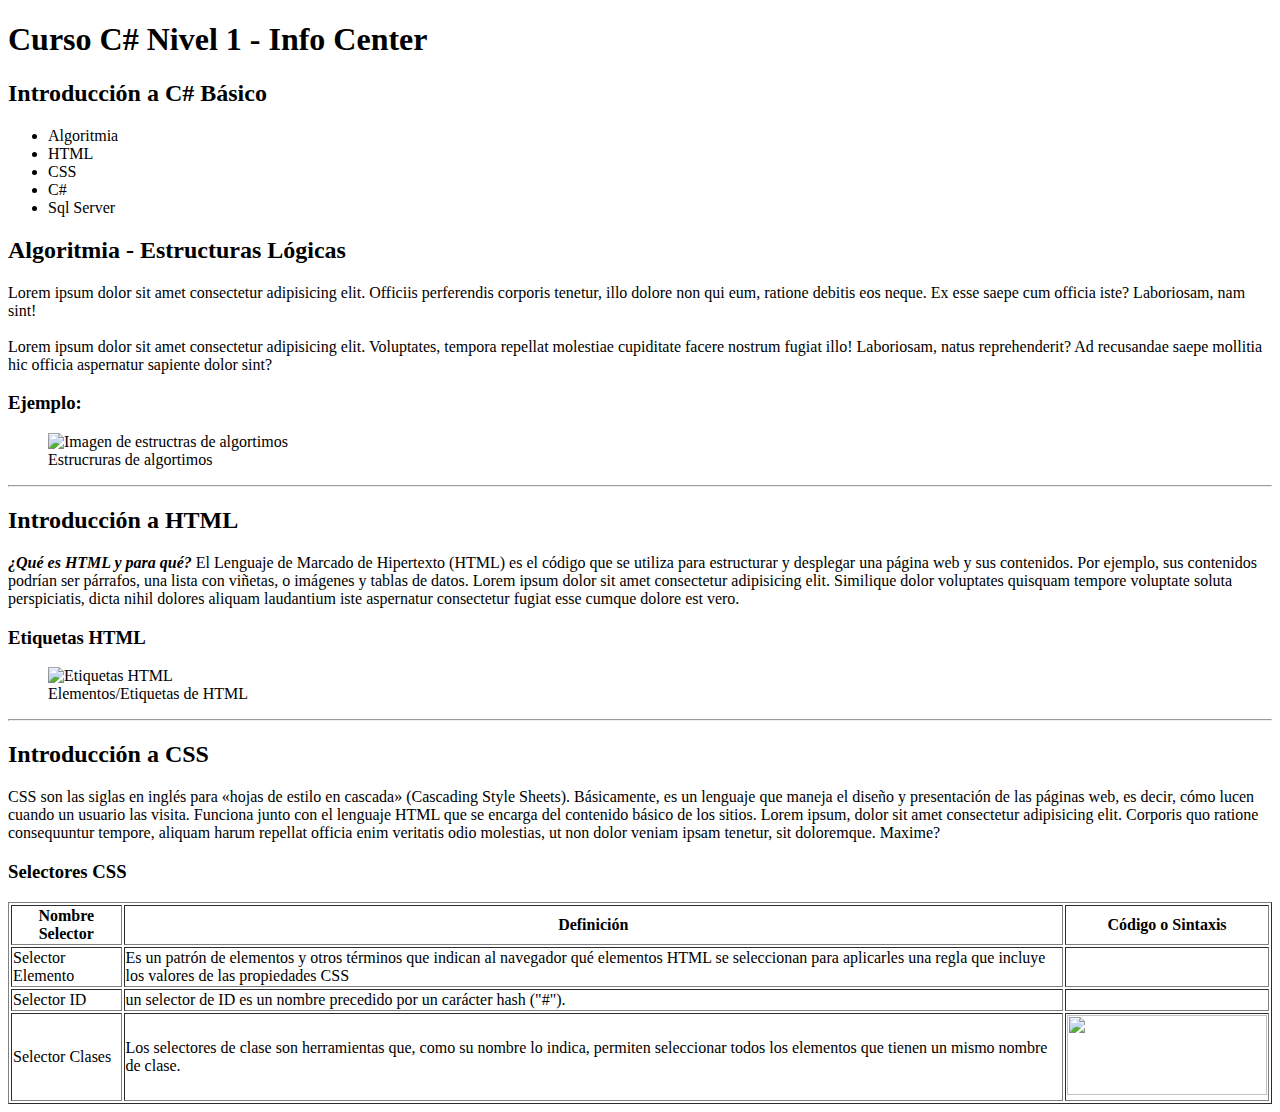
==== html5/index.html @ 6a5def7c "Registro de primeras clases sin C#" ====
<!DOCTYPE html> <!-- Estándar de HTML 5.-->

<html>

 

<head>

    <!-- matadatos -->

    <meta charset="UTF-8"> <!-- Caracteres espediales del español (ñ, tilde) -->

    <meta name="description" content="Curso C# Nivel 1"> <!--descrpción de la pagina web-->

    <meta name="keywords" content="C#, CSharp, Algoritmia, HTML, CSS"> <!--palabras clave de la pagina web-->

    <meta name="viewport" content="width=device-width, initial-scale=1.0">

    <!-- title titulo pagina - pestaña -->

    <title>Curso C# Nivel 1</title>

    <!-- favicon icono representa la pagina - pestaña-->

    <link rel="shortcut icon" href="img/logo.png" type="image/x-icon">

    <!-- style Estilos directos de CSS -->

    <style>

        /*estilos css*/

    </style>

    <!-- link Archivos o configuraciones, librerias -->

    <link rel="stylesheet" href="style.css">

    <!-- script Archivos javascript, librerias -->

    <script src=""> </script>

</head>

 

<body>

    <header>

        <!-- cabecera pag web -->

        <!-- etiqueta de titulos h1, h2, h3, h4, h5, h6 -->

        <h1> Curso C# Nivel 1 - Info Center </h1>

        <h2>Introducción a C# Básico</h2>

    </header>

    <nav>

        <!-- barra de navegación -->

        <!-- listas ol lista ordenada (numeración) / ul lista sin orden (viñetas) -->

        <ul>

            <li>Algoritmia</li>

            <li>HTML</li>

            <li>CSS</li>

            <li>C#</li>

            <li>Sql Server</li>

        </ul>

    </nav>

    <main>

        <!-- contenido principal -->

        <section>

            <article>

                <h2>Algoritmia - Estructuras Lógicas</h2>

                <!-- etiqueta de texto o parrafos -->

                <p>

                    Lorem ipsum dolor sit amet consectetur adipisicing elit.

                    Officiis perferendis corporis tenetur, illo dolore non qui

                    eum, ratione debitis eos neque. Ex esse saepe cum officia

                    iste? Laboriosam, nam sint! <br/> <br>

                    Lorem ipsum dolor sit amet consectetur adipisicing elit.

                    Voluptates, tempora repellat molestiae cupiditate facere

                    nostrum fugiat illo! Laboriosam, natus reprehenderit? Ad

                    recusandae saepe mollitia hic officia aspernatur sapiente

                    dolor sint?

                </p>

                <h3>Ejemplo:</h3>

                <figure>

                    <!-- img etiqueta para agregar imagenes src source origen o fuente-->

                    <!-- alt texto alternativo - width ancho height alto -->

                    <img src="img/estructura_algoritmica.gif" width="300px" alt="Imagen de estructras de algortimos">

                    <figcaption>Estrucruras de algortimos</figcaption>

                </figure>

            </article>

            <hr>

            <article>

                <h2>Introducción a HTML</h2>

                <p>

                    <!-- <i> <em> italica - <strong> y <b> negrita -->

                    <strong><em>¿Qué es HTML y para qué?</em></strong>

                    El Lenguaje de Marcado de Hipertexto (HTML) es el código que se utiliza para estructurar y desplegar una página web y sus contenidos. Por ejemplo, sus contenidos podrían ser párrafos, una lista con viñetas, o imágenes y tablas de datos.

                    Lorem ipsum dolor sit amet consectetur adipisicing elit. Similique dolor voluptates quisquam tempore voluptate soluta perspiciatis, dicta nihil dolores aliquam laudantium iste aspernatur consectetur fugiat esse cumque dolore est vero.

                    <!-- alt + z acomodar el parrafo lorem -->

                </p>

                <h3>Etiquetas HTML</h3>

                <figure>

                    <img src="img/etiquetasHTML.jpg" width="400px" alt="Etiquetas HTML">

                    <figcaption>Elementos/Etiquetas de HTML</figcaption>

                </figure>

            </article>

            <hr>

            <article>

                <h2>Introducción a CSS</h2>

                <p>

                    CSS son las siglas en inglés para «hojas de estilo en cascada» (Cascading Style Sheets). Básicamente, es un lenguaje que maneja el diseño y presentación de las páginas web, es decir, cómo lucen cuando un usuario las visita. Funciona junto con el lenguaje HTML que se encarga del contenido básico de los sitios.

                    Lorem ipsum, dolor sit amet consectetur adipisicing elit. Corporis quo ratione consequuntur tempore, aliquam harum repellat officia enim veritatis odio molestias, ut non dolor veniam ipsam tenetur, sit doloremque. Maxime?

                </p>

                <h3>Selectores CSS</h3>

                <table border="1px">

                    <thead>

                        <tr>

                            <th>Nombre Selector</th>

                            <th>Definición</th>

                            <th>Código o Sintaxis</th>

                        </tr>

                    </thead>

                    <tbody>

                        <tr>

                            <td>Selector Elemento</td>

                            <td>Es un patrón de elementos y otros términos que indican al navegador qué elementos HTML se seleccionan para aplicarles una regla que incluye los valores de las propiedades CSS</td>

                            <td>

                                <img src="img/selectorElemetno.jpg" width="200px" alt="">

                            </td>

                        </tr>

                        <tr>

                            <td>Selector ID</td>

                            <td>un selector de ID es un nombre precedido por un carácter hash ("#"). </td>

                            <td>

                                <img src="img/idselector.png" width="200px" alt="">

                            </td>

                        </tr>

                        <tr>

                            <td>Selector Clases</td>

                            <td>Los selectores de clase son herramientas que, como su nombre lo indica, permiten seleccionar todos los elementos que tienen un mismo nombre de clase.</td>

                            <td>

                                <img src="img/selectorclass.svg" width="200px" height="80px" alt="">

                            </td>

                        </tr>

                    </tbody>

                </table>

            </article>

        </section>

 

    </main>

    <footer>

        <!-- pie de pagina web -->

    </footer>

</body>

 

</html>
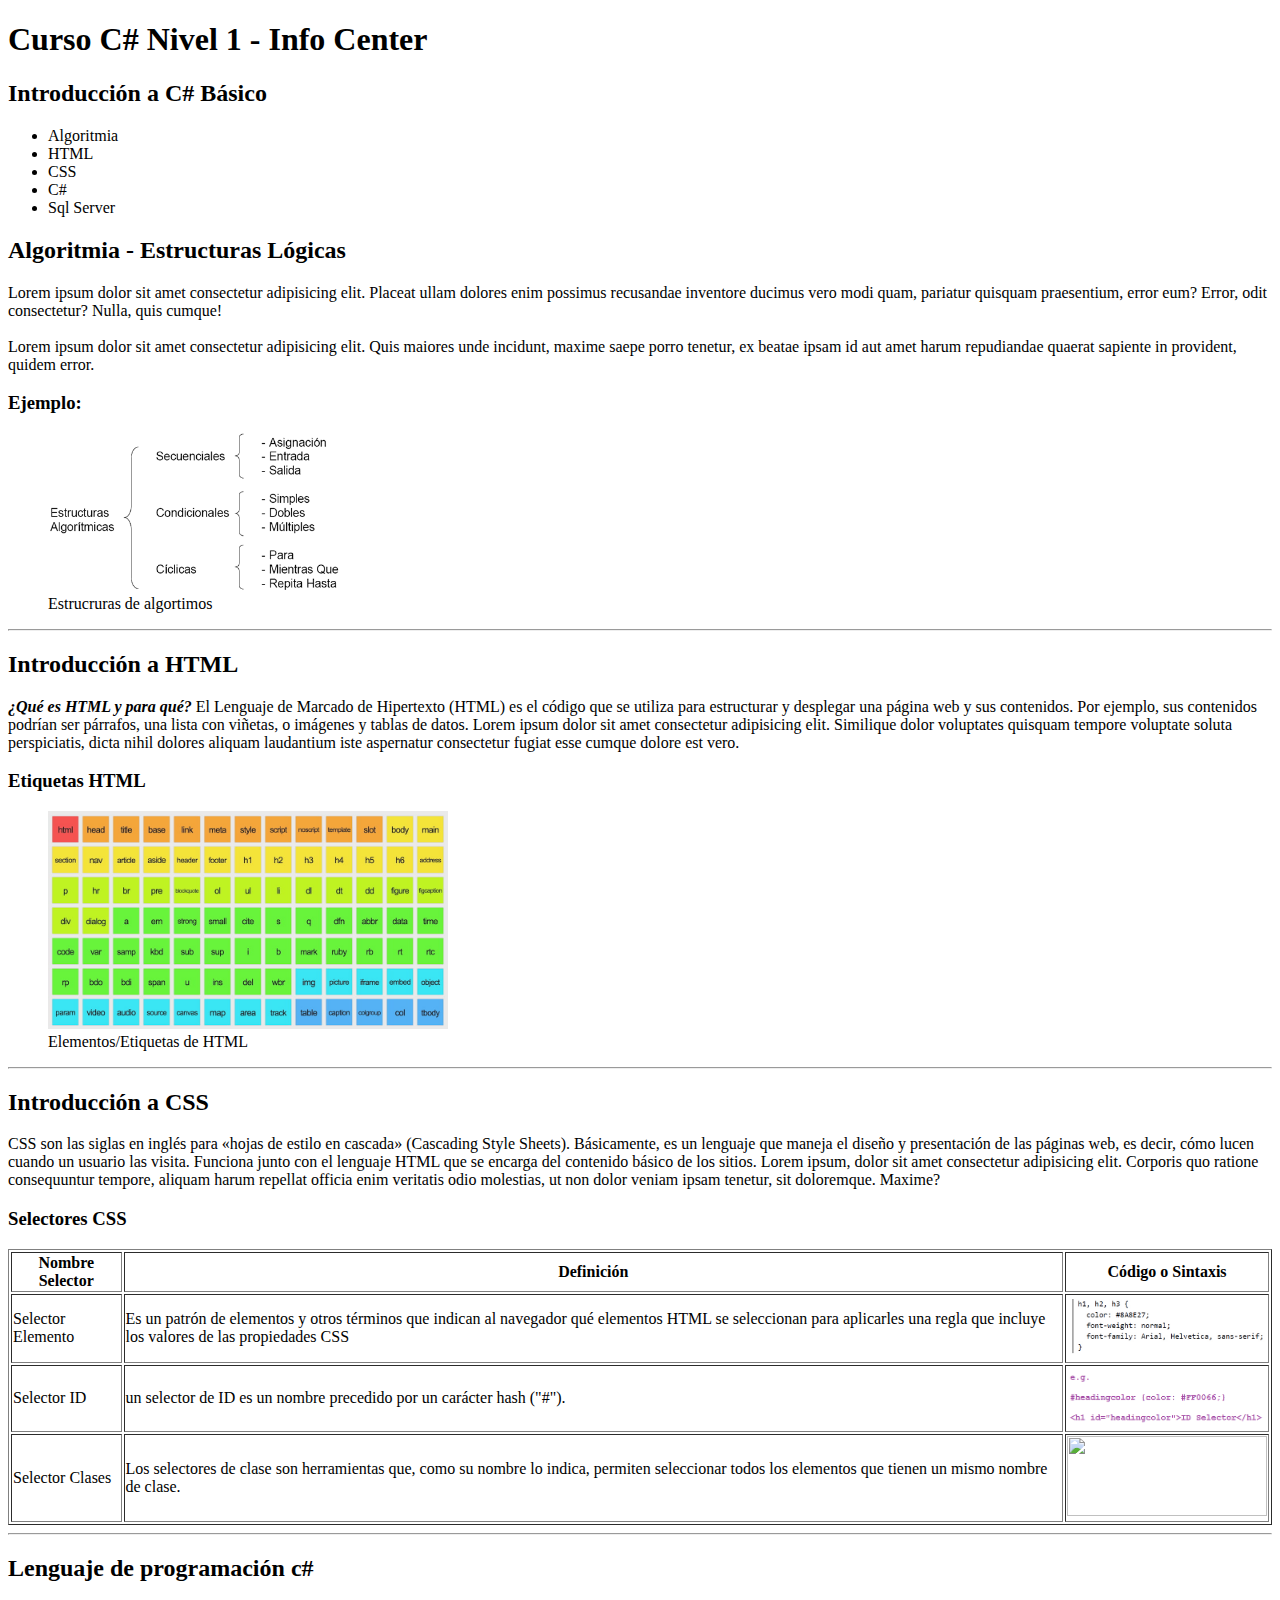
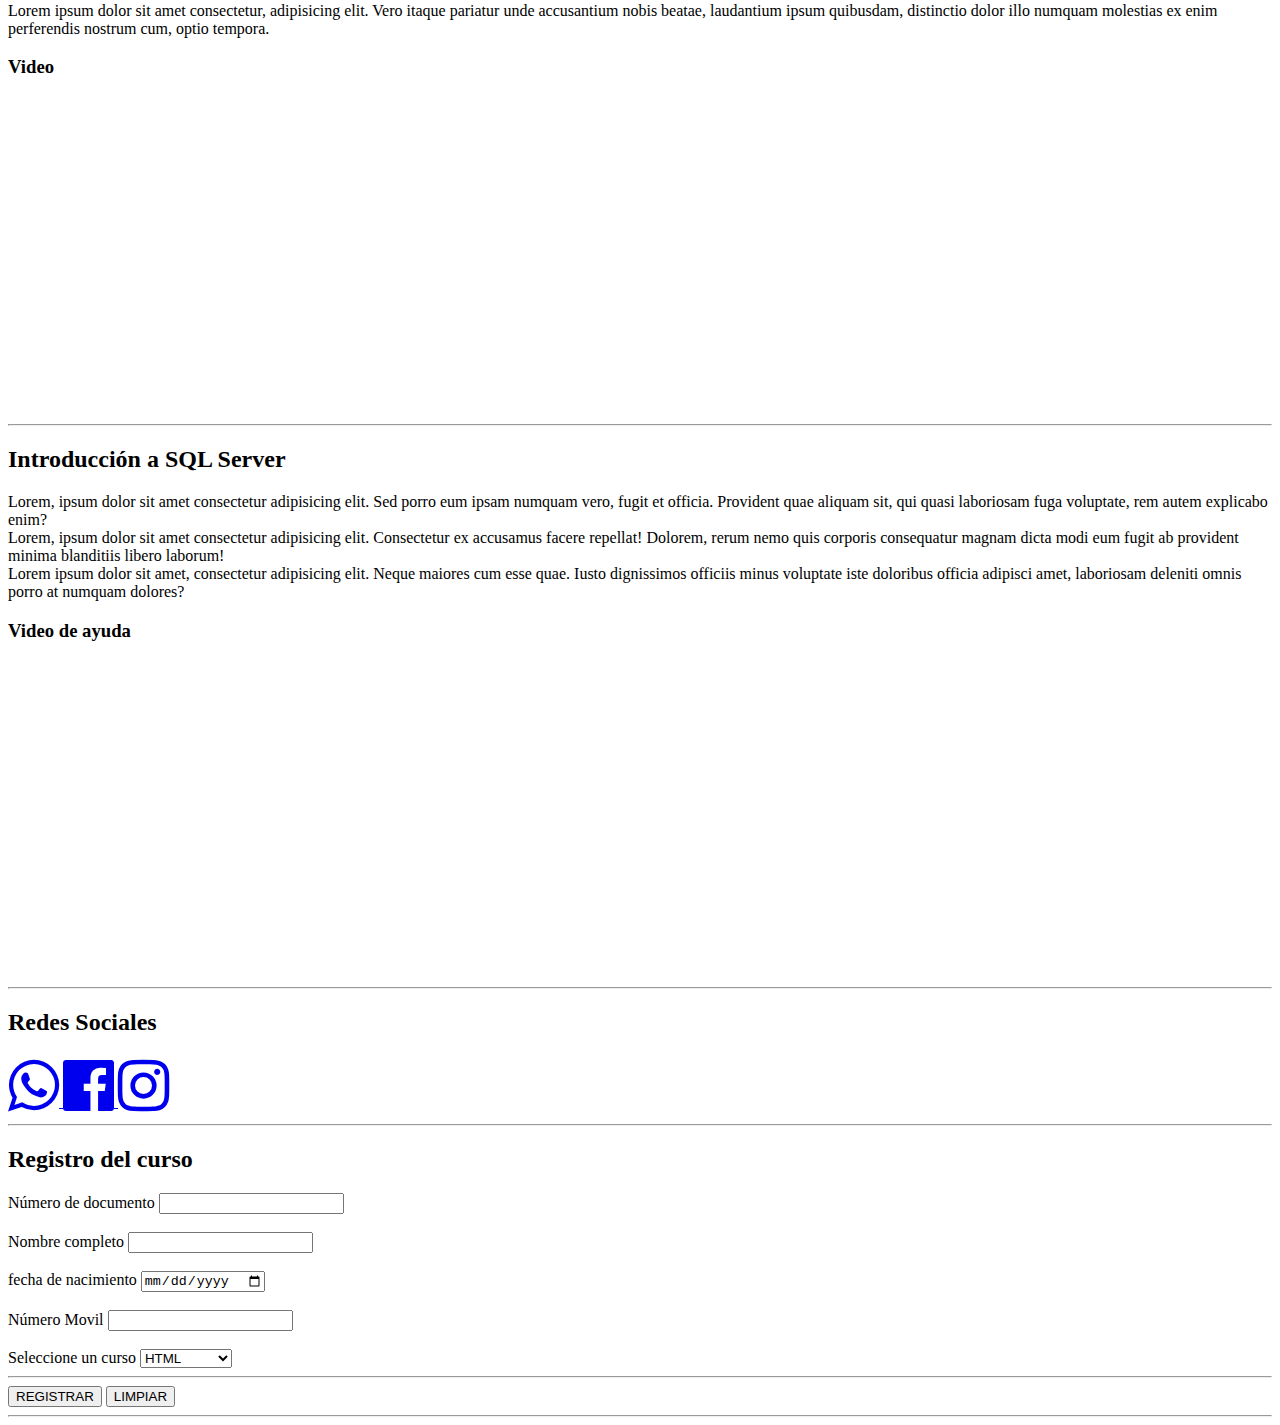
==== commit aca92068: "HTML e inicio de CSS" ====
--- a/html5/index.html
+++ b/html5/index.html
@@ -1,263 +1,211 @@
 <!DOCTYPE html> <!-- Estándar de HTML 5.-->
 
 <html>
-
- 
-
-<head>
-
-    <!-- matadatos -->
-
-    <meta charset="UTF-8"> <!-- Caracteres espediales del español (ñ, tilde) -->
-
-    <meta name="description" content="Curso C# Nivel 1"> <!--descrpción de la pagina web-->
-
-    <meta name="keywords" content="C#, CSharp, Algoritmia, HTML, CSS"> <!--palabras clave de la pagina web-->
-
-    <meta name="viewport" content="width=device-width, initial-scale=1.0">
-
-    <!-- title titulo pagina - pestaña -->
-
-    <title>Curso C# Nivel 1</title>
-
-    <!-- favicon icono representa la pagina - pestaña-->
-
-    <link rel="shortcut icon" href="img/logo.png" type="image/x-icon">
-
-    <!-- style Estilos directos de CSS -->
-
-    <style>
-
-        /*estilos css*/
-
-    </style>
-
-    <!-- link Archivos o configuraciones, librerias -->
-
-    <link rel="stylesheet" href="style.css">
-
-    <!-- script Archivos javascript, librerias -->
-
-    <script src=""> </script>
-
-</head>
-
- 
-
-<body>
-
-    <header>
-
-        <!-- cabecera pag web -->
-
-        <!-- etiqueta de titulos h1, h2, h3, h4, h5, h6 -->
-
-        <h1> Curso C# Nivel 1 - Info Center </h1>
-
-        <h2>Introducción a C# Básico</h2>
-
-    </header>
-
-    <nav>
-
-        <!-- barra de navegación -->
-
-        <!-- listas ol lista ordenada (numeración) / ul lista sin orden (viñetas) -->
-
-        <ul>
-
-            <li>Algoritmia</li>
-
-            <li>HTML</li>
-
-            <li>CSS</li>
-
-            <li>C#</li>
-
-            <li>Sql Server</li>
-
-        </ul>
-
-    </nav>
-
-    <main>
-
-        <!-- contenido principal -->
-
-        <section>
-
-            <article>
-
-                <h2>Algoritmia - Estructuras Lógicas</h2>
-
-                <!-- etiqueta de texto o parrafos -->
-
-                <p>
-
-                    Lorem ipsum dolor sit amet consectetur adipisicing elit.
-
-                    Officiis perferendis corporis tenetur, illo dolore non qui
-
-                    eum, ratione debitis eos neque. Ex esse saepe cum officia
-
-                    iste? Laboriosam, nam sint! <br/> <br>
-
-                    Lorem ipsum dolor sit amet consectetur adipisicing elit.
-
-                    Voluptates, tempora repellat molestiae cupiditate facere
-
-                    nostrum fugiat illo! Laboriosam, natus reprehenderit? Ad
-
-                    recusandae saepe mollitia hic officia aspernatur sapiente
-
-                    dolor sint?
-
-                </p>
-
-                <h3>Ejemplo:</h3>
-
-                <figure>
-
-                    <!-- img etiqueta para agregar imagenes src source origen o fuente-->
-
-                    <!-- alt texto alternativo - width ancho height alto -->
-
-                    <img src="img/estructura_algoritmica.gif" width="300px" alt="Imagen de estructras de algortimos">
-
-                    <figcaption>Estrucruras de algortimos</figcaption>
-
-                </figure>
-
-            </article>
-
+    <head>
+        <!-- matadatos -->
+        <meta charset="UTF-8"> <!-- Caracteres espediales del español (ñ, tilde) -->
+        <meta name="description" content="Curso C# Nivel 1"> <!--descrpción de la pagina web-->
+        <meta name="keywords" content="C#, CSharp, Algoritmia, HTML, CSS"> <!--palabras clave de la pagina web-->
+        <meta name="viewport" content="width=device-width, initial-scale=1.0">
+
+        <!-- title titulo pagina - pestaña -->
+        <title>Curso C# Nivel 1</title>
+
+        <!-- favicon icono representa la pagina - pestaña-->
+        <link rel="shortcut icon" href="img/logo.jpg" type="image/x-icon">
+
+        <!-- style Estilos directos de CSS -->
+        <style>
+            /*estilos css*/
+        </style>
+        
+        <!-- link Archivos o configuraciones, librerias -->
+        <link rel="stylesheet" href="style.css">
+        
+        <!-- script Archivos javascript, librerias -->
+        <script src=""> </script>
+
+        <link rel="stylesheet" href="https://cdnjs.cloudflare.com/ajax/libs/font-awesome/4.7.0/css/font-awesome.min.css">
+
+    </head>
+    
+    <body>
+        <header>
+            <!-- cabecera pag web -->
+            <!-- etiqueta de titulos h1, h2, h3, h4, h5, h6 -->
+            <h1> Curso C# Nivel 1 - Info Center </h1>
+            <h2>Introducción a C# Básico</h2>
+        </header>
+
+        <nav>
+            <!-- barra de navegación -->
+            <!-- listas ol lista ordenada (numeración) / ul lista sin orden (viñetas) -->
+            <ul>
+                <li>Algoritmia</li>
+                <li>HTML</li>
+                <li>CSS</li>
+                <li>C#</li>
+                <li>Sql Server</li>
+            </ul>
+        </nav>
+
+        <main>
+            <!-- contenido principal -->
+            <section>
+                <article>
+                    <h2>Algoritmia - Estructuras Lógicas</h2>
+                    <!-- etiqueta de texto o parrafos -->
+                    <p>
+                        Lorem ipsum dolor sit amet consectetur adipisicing elit. Placeat ullam dolores enim possimus recusandae inventore ducimus vero modi quam, pariatur quisquam praesentium, error eum? Error, odit consectetur? Nulla, quis cumque! <br/> <br>
+                        Lorem ipsum dolor sit amet consectetur adipisicing elit. Quis maiores unde incidunt, maxime saepe porro tenetur, ex beatae ipsam id aut amet harum repudiandae quaerat sapiente in provident, quidem error.
+                    </p>
+
+                    <h3>Ejemplo:</h3>
+
+                    <figure>
+                        <!-- img etiqueta para agregar imagenes src source origen o fuente-->
+                        <!-- alt texto alternativo - width ancho height alto -->
+                        <img src="img/estructura_algoritmica.gif" width="300px" alt="Imagen de estructras de algortimos">
+                        <figcaption>Estrucruras de algortimos</figcaption>
+                    </figure>
+                </article>
+                <hr>
+                <article>
+                    <h2>Introducción a HTML</h2>
+                    <p>
+                        <!-- <i> <em> italica - <strong> y <b> negrita -->
+                        <strong><em>¿Qué es HTML y para qué?</em></strong>
+                        El Lenguaje de Marcado de Hipertexto (HTML) es el código que se utiliza para estructurar y desplegar una página web y sus contenidos. Por ejemplo, sus contenidos podrían ser párrafos, una lista con viñetas, o imágenes y tablas de datos.
+                        Lorem ipsum dolor sit amet consectetur adipisicing elit. Similique dolor voluptates quisquam tempore voluptate soluta perspiciatis, dicta nihil dolores aliquam laudantium iste aspernatur consectetur fugiat esse cumque dolore est vero.
+                        <!-- alt + z acomodar el parrafo lorem -->
+                    </p>
+
+                    <h3>Etiquetas HTML</h3>
+
+                    <figure>
+                        <img src="img/etiquetasHTML.jpg" width="400px" alt="Etiquetas HTML">
+                        <figcaption>Elementos/Etiquetas de HTML</figcaption>
+                    </figure>
+                </article>
+                <hr>
+                <article>
+                    <h2>Introducción a CSS</h2>
+                    <p>
+                        CSS son las siglas en inglés para «hojas de estilo en cascada» (Cascading Style Sheets). Básicamente, es un lenguaje que maneja el diseño y presentación de las páginas web, es decir, cómo lucen cuando un usuario las visita. Funciona junto con el lenguaje HTML que se encarga del contenido básico de los sitios.
+                        Lorem ipsum, dolor sit amet consectetur adipisicing elit. Corporis quo ratione consequuntur tempore, aliquam harum repellat officia enim veritatis odio molestias, ut non dolor veniam ipsam tenetur, sit doloremque. Maxime?
+                    </p>
+
+                    <h3>Selectores CSS</h3>
+
+                    <table border="1px">
+                        <thead>
+                            <tr>
+                                <th>Nombre Selector</th>
+                                <th>Definición</th>
+                                <th>Código o Sintaxis</th>
+                            </tr>
+                        </thead>
+
+                        <tbody>
+                            <tr>
+                                <td>Selector Elemento</td>
+                                <td>Es un patrón de elementos y otros términos que indican al navegador qué elementos HTML se seleccionan para aplicarles una regla que incluye los valores de las propiedades CSS</td>
+                                <td>
+                                    <img src="img/selectorElemento.jpg" width="200px" alt="">
+                                </td>
+                            </tr>
+                            <tr>
+                                <td>Selector ID</td>
+                                <td>un selector de ID es un nombre precedido por un carácter hash ("#"). </td>
+                                <td>
+                                    <img src="img/idselector.png" width="200px" alt="">
+                                </td>
+                            </tr>
+                            <tr>
+                                <td>Selector Clases</td>
+                                <td>Los selectores de clase son herramientas que, como su nombre lo indica, permiten seleccionar todos los elementos que tienen un mismo nombre de clase.</td>
+                                <td>
+                                    <img src="img/selectorclass.svg" width="200px" height="80px" alt="">
+                                </td>
+                            </tr>
+                        </tbody>
+                    </table>
+                </article>
+                <hr>
+                <article>
+                    <h2>Lenguaje de programación c#</h2>
+                    <p>
+                        Lorem ipsum dolor sit amet consectetur, adipisicing elit. Vero itaque pariatur unde accusantium nobis beatae, laudantium ipsum quibusdam, distinctio dolor illo numquam molestias ex enim perferendis nostrum cum, optio tempora.
+                    </p>
+                    <h3>Video</h3>
+                    <!-- iframe : visualizacion de videos, juegos online entre otros -->
+                    <iframe width="560" height="315" src="https://www.youtube.com/embed/6EBNIgkrU74?si=M-53yzzFQP5RF8Ad" title="YouTube video player" frameborder="0" allow="accelerometer; autoplay; clipboard-write; encrypted-media; gyroscope; picture-in-picture; web-share" allowfullscreen></iframe>
+                </article>
+                <hr>
+                <article>
+                    <h2>Introducción a SQL Server</h2>
+                    <p>
+                        Lorem, ipsum dolor sit amet consectetur adipisicing elit. Sed porro eum ipsam numquam vero, fugit et officia. Provident quae aliquam sit, qui quasi laboriosam fuga voluptate, rem autem explicabo enim?<br>
+                        Lorem, ipsum dolor sit amet consectetur adipisicing elit. Consectetur ex accusamus facere repellat! Dolorem, rerum nemo quis corporis consequatur magnam dicta modi eum fugit ab provident minima blanditiis libero laborum!
+                        <br/>
+                        Lorem ipsum dolor sit amet, consectetur adipisicing elit. Neque maiores cum esse quae. Iusto dignissimos officiis minus voluptate iste doloribus officia adipisci amet, laboriosam deleniti omnis porro at numquam dolores?
+                    </p>
+                    <h3>Video de ayuda</h3>
+                    <!-- iframe : visualizacion de videos, juegos online entre otros -->
+                    <iframe width="560" height="315" src="https://www.youtube.com/embed/RibYE2TIlZw?si=RSrRaS_uorECxUzM" title="YouTube video player" frameborder="0" allow="accelerometer; autoplay; clipboard-write; encrypted-media; gyroscope; picture-in-picture; web-share" allowfullscreen></iframe>
+                </article>
+            </section>
+        </main>
+        <footer>
+            <!-- pie de pagina web -->
             <hr>
-
-            <article>
-
-                <h2>Introducción a HTML</h2>
-
-                <p>
-
-                    <!-- <i> <em> italica - <strong> y <b> negrita -->
-
-                    <strong><em>¿Qué es HTML y para qué?</em></strong>
-
-                    El Lenguaje de Marcado de Hipertexto (HTML) es el código que se utiliza para estructurar y desplegar una página web y sus contenidos. Por ejemplo, sus contenidos podrían ser párrafos, una lista con viñetas, o imágenes y tablas de datos.
-
-                    Lorem ipsum dolor sit amet consectetur adipisicing elit. Similique dolor voluptates quisquam tempore voluptate soluta perspiciatis, dicta nihil dolores aliquam laudantium iste aspernatur consectetur fugiat esse cumque dolore est vero.
-
-                    <!-- alt + z acomodar el parrafo lorem -->
-
-                </p>
-
-                <h3>Etiquetas HTML</h3>
-
-                <figure>
-
-                    <img src="img/etiquetasHTML.jpg" width="400px" alt="Etiquetas HTML">
-
-                    <figcaption>Elementos/Etiquetas de HTML</figcaption>
-
-                </figure>
-
-            </article>
-
-            <hr>
-
-            <article>
-
-                <h2>Introducción a CSS</h2>
-
-                <p>
-
-                    CSS son las siglas en inglés para «hojas de estilo en cascada» (Cascading Style Sheets). Básicamente, es un lenguaje que maneja el diseño y presentación de las páginas web, es decir, cómo lucen cuando un usuario las visita. Funciona junto con el lenguaje HTML que se encarga del contenido básico de los sitios.
-
-                    Lorem ipsum, dolor sit amet consectetur adipisicing elit. Corporis quo ratione consequuntur tempore, aliquam harum repellat officia enim veritatis odio molestias, ut non dolor veniam ipsam tenetur, sit doloremque. Maxime?
-
-                </p>
-
-                <h3>Selectores CSS</h3>
-
-                <table border="1px">
-
-                    <thead>
-
-                        <tr>
-
-                            <th>Nombre Selector</th>
-
-                            <th>Definición</th>
-
-                            <th>Código o Sintaxis</th>
-
-                        </tr>
-
-                    </thead>
-
-                    <tbody>
-
-                        <tr>
-
-                            <td>Selector Elemento</td>
-
-                            <td>Es un patrón de elementos y otros términos que indican al navegador qué elementos HTML se seleccionan para aplicarles una regla que incluye los valores de las propiedades CSS</td>
-
-                            <td>
-
-                                <img src="img/selectorElemetno.jpg" width="200px" alt="">
-
-                            </td>
-
-                        </tr>
-
-                        <tr>
-
-                            <td>Selector ID</td>
-
-                            <td>un selector de ID es un nombre precedido por un carácter hash ("#"). </td>
-
-                            <td>
-
-                                <img src="img/idselector.png" width="200px" alt="">
-
-                            </td>
-
-                        </tr>
-
-                        <tr>
-
-                            <td>Selector Clases</td>
-
-                            <td>Los selectores de clase son herramientas que, como su nombre lo indica, permiten seleccionar todos los elementos que tienen un mismo nombre de clase.</td>
-
-                            <td>
-
-                                <img src="img/selectorclass.svg" width="200px" height="80px" alt="">
-
-                            </td>
-
-                        </tr>
-
-                    </tbody>
-
-                </table>
-
-            </article>
-
-        </section>
-
- 
-
-    </main>
-
-    <footer>
-
-        <!-- pie de pagina web -->
-
-    </footer>
-
-</body>
-
- 
-
+            <div>
+                <h2>Redes Sociales</h2>
+                <!-- redes sociales - etiqueta <a> hipervinculos - iconos libreria -->
+                <a href="https://web.whatsapp.com/" target="_blank">
+                    <i class="fa fa-whatsapp" style="font-size: 60px;"></i>
+                </a>
+                <a href="https://www.facebook.com/" target="_blank">
+                    <i class="fa fa-facebook-official" style="font-size: 60px;"></i>
+                </a>
+                <a href="https://www.instagram.com/" target="_blank">
+                    <i class="fa fa-instagram" style="font-size: 60px;"></i>
+                </a>
+            </div>
+            <div>
+                <hr>
+                    <h2>Registro del curso</h2>
+                    <form action="" method="post">
+                        <!-- label etiqueta de titulo de formulario -->
+                        <label for="">Número de documento </label>
+                        <!-- input caja de entrada texto -->
+                        <input type="text" name="" id="">
+                        <br><br>
+                        <label for="">Nombre completo </label>
+                        <input type="text" name="" id="">
+                        <br><br>
+                        <label for="">fecha de nacimiento </label>
+                        <!-- input caja de entrada fecha -->
+                        <input type="date" name="" id="">
+                        <br><br>
+                        <label for="">Número Movil</label>
+                        <!-- input caja de entrada numerico -->
+                        <input type="number" name="" id="">
+                        <br><br>
+                        <!-- select - lista de elementos itm opciones -->
+                        <label for="">Seleccione un curso </label>
+                        <select name="" id="">
+                            <option value="">HTML</option>
+                            <option value="">CSS</option>
+                            <option value="">C#</option>
+                            <option value="">SQL Server</option>
+                        </select>
+                        <hr>
+                            <button type="submit">REGISTRAR</button>
+                            <button type="reset">LIMPIAR</button>
+                        <hr>
+                    </form>
+            </div>
+        </footer>
+    </body>
 </html>